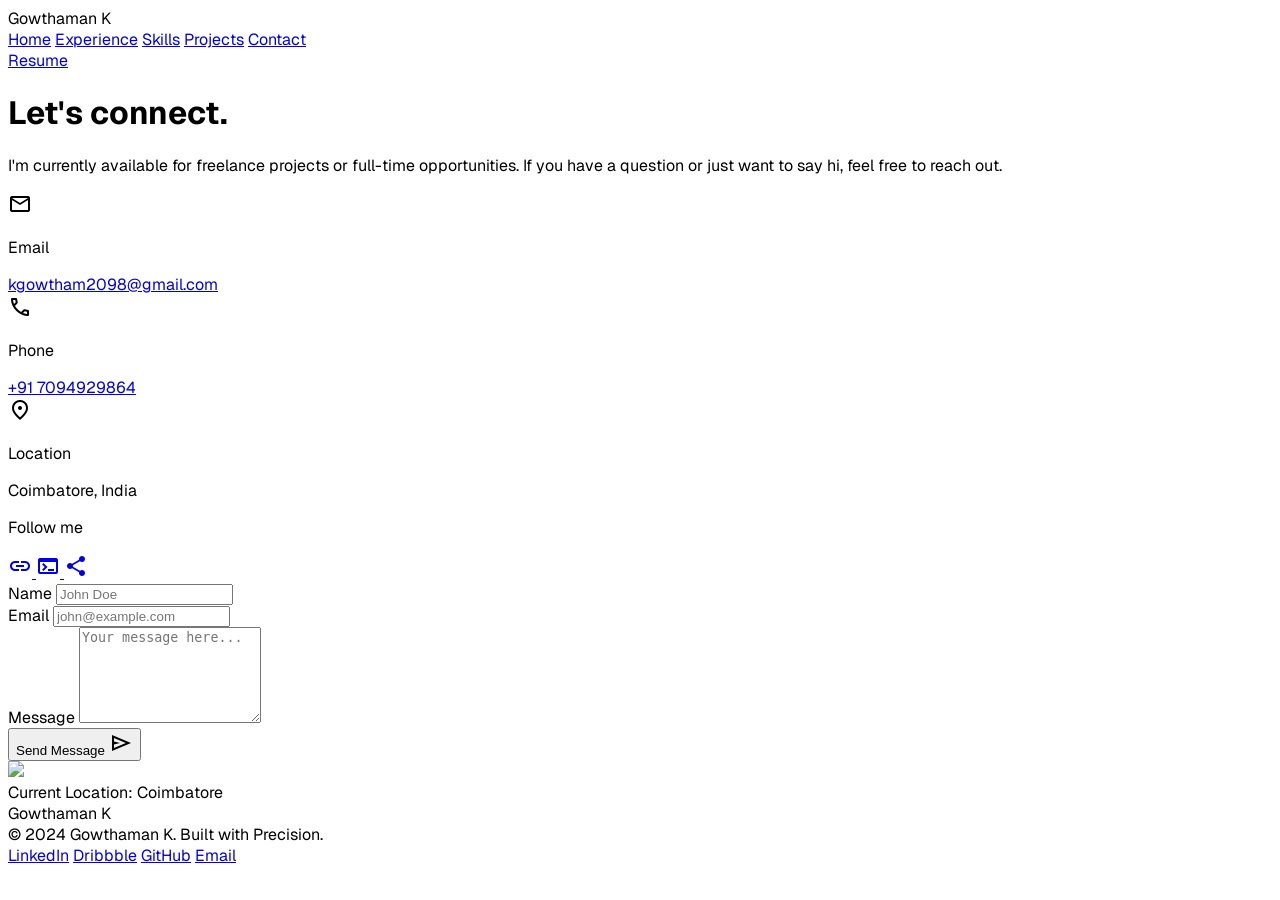
==== contact.html @ 195091ad "First update" ====
<!DOCTYPE html>

<html class="dark" lang="en"><head>
<meta charset="utf-8"/>
<meta content="width=device-width, initial-scale=1.0" name="viewport"/>
<link href="https://fonts.googleapis.com/css2?family=Geist:wght@100..900&amp;display=swap" rel="stylesheet"/>
<link href="https://fonts.googleapis.com/css2?family=Material+Symbols+Outlined:wght,FILL@100..700,0..1&amp;display=swap" rel="stylesheet"/>
<link href="https://fonts.googleapis.com/css2?family=Material+Symbols+Outlined:wght,FILL@100..700,0..1&amp;display=swap" rel="stylesheet"/>
<script src="https://cdn.tailwindcss.com?plugins=forms,container-queries"></script>
<script id="tailwind-config">
    tailwind.config = {
      darkMode: "class",
      theme: {
        extend: {
          "colors": {
            "surface": "#0c0c0f",
            "on-surface-variant": "#a1a1aa",
            "tertiary-fixed": "#bbf7d0",
            "on-tertiary-fixed": "#003318",
            "tertiary": "#34d399",
            "primary-fixed": "#ede9fe",
            "on-tertiary-fixed-variant": "#047857",
            "on-primary": "#0a0012",
            "on-error-container": "#fca5a5",
            "surface-tint": "#a78bfa",
            "surface-container": "#121215",
            "outline-variant": "#27272a",
            "tertiary-container": "#065f46",
            "primary-fixed-dim": "#c4b5fd",
            "outline": "#52525b",
            "inverse-on-surface": "#09090b",
            "on-secondary-fixed-variant": "#3f3f46",
            "on-secondary-fixed": "#18181b",
            "on-primary-container": "#ede9fe",
            "background": "#09090b",
            "on-error": "#1a0000",
            "surface-container-highest": "#1e1e22",
            "secondary": "#71717a",
            "secondary-container": "#27272a",
            "error-container": "#3b1111",
            "surface-dim": "#0c0c0f",
            "surface-container-lowest": "#09090b",
            "primary-container": "#7c3aed",
            "primary": "#a78bfa",
            "on-tertiary-container": "#bbf7d0",
            "on-primary-fixed": "#2e1065",
            "on-tertiary": "#001a12",
            "tertiary-fixed-dim": "#6ee7b7",
            "surface-variant": "#18181b",
            "surface-bright": "#18181b",
            "on-secondary": "#09090b",
            "inverse-surface": "#fafafa",
            "secondary-fixed-dim": "#71717a",
            "on-background": "#fafafa",
            "on-surface": "#fafafa",
            "on-secondary-container": "#a1a1aa",
            "surface-container-high": "#18181b",
            "error": "#ef4444",
            "surface-container-low": "#0f0f12",
            "secondary-fixed": "#a1a1aa",
            "on-primary-fixed-variant": "#5b21b6",
            "inverse-primary": "#5b21b6"
          },
          "borderRadius": {
            "DEFAULT": "0.25rem",
            "lg": "0.5rem",
            "xl": "0.75rem",
            "full": "9999px"
          },
          "fontFamily": {
            "headline": ["Geist"],
            "body": ["Geist"],
            "label": ["Geist"]
          }
        },
      },
    }
  </script>
<style>
    body { font-family: 'Geist', sans-serif; }
    .material-symbols-outlined {
      font-variation-settings: 'FILL' 0, 'wght' 400, 'GRAD' 0, 'opsz' 24;
    }
  </style>
</head>
<body class="bg-background text-on-background selection:bg-primary selection:text-on-primary">
<nav class="bg-[#09090b]/80 backdrop-blur-md fixed top-0 w-full z-50 border-b border-[#27272a]">
<div class="flex justify-between items-center px-6 py-4 max-w-7xl mx-auto">
<div class="text-xl font-bold tracking-tighter text-[#fafafa]">Gowthaman K</div>
<div class="hidden md:flex items-center gap-8 font-['Geist'] tracking-tight">
<a class="text-[#a1a1aa] hover:text-[#fafafa] transition-colors" href="index.html">Home</a>
<a class="text-[#a1a1aa] hover:text-[#fafafa] transition-colors" href="experience.html">Experience</a>
<a class="text-[#a1a1aa] hover:text-[#fafafa] transition-colors" href="skills.html">Skills</a>
<a class="text-[#a1a1aa] hover:text-[#fafafa] transition-colors" href="projects.html">Projects</a>
<a class="text-[#a78bfa] border-b-2 border-[#a78bfa] pb-1" href="contact.html">Contact</a>
</div>
<a href="resume.html" class="bg-primary text-on-primary px-5 py-2 rounded-lg font-semibold active:scale-95 transition-all duration-100 inline-block">
        Resume
      </a>
</div>
</nav>
<main class="pt-32 pb-20 px-6 max-w-7xl mx-auto">
<div class="grid grid-cols-1 lg:grid-cols-12 gap-8">
<div class="lg:col-span-5 space-y-12">
<div>
<h1 class="text-5xl font-extrabold tracking-tighter text-on-surface mb-4">Let's connect.</h1>
<p class="text-on-surface-variant text-lg leading-relaxed max-w-md">
            I'm currently available for freelance projects or full-time opportunities. If you have a question or just want to say hi, feel free to reach out.
          </p>
</div>
<div class="space-y-6">
<div class="flex items-center gap-4 group">
<div class="w-12 h-12 rounded-lg bg-surface-container border border-outline-variant flex items-center justify-center group-hover:border-primary transition-colors">
<span class="material-symbols-outlined text-primary">mail</span>
</div>
<div>
<p class="text-xs font-medium text-on-surface-variant uppercase tracking-widest">Email</p>
<a class="text-on-surface font-semibold hover:text-primary transition-colors" href="mailto:kgowtham2098@gmail.com">kgowtham2098@gmail.com</a>
</div>
</div>
<div class="flex items-center gap-4 group">
<div class="w-12 h-12 rounded-lg bg-surface-container border border-outline-variant flex items-center justify-center group-hover:border-primary transition-colors">
<span class="material-symbols-outlined text-primary">call</span>
</div>
<div>
<p class="text-xs font-medium text-on-surface-variant uppercase tracking-widest">Phone</p>
<a class="text-on-surface font-semibold hover:text-primary transition-colors" href="tel:+917094929864">+91 7094929864</a>
</div>
</div>
<div class="flex items-center gap-4 group">
<div class="w-12 h-12 rounded-lg bg-surface-container border border-outline-variant flex items-center justify-center group-hover:border-primary transition-colors">
<span class="material-symbols-outlined text-primary">location_on</span>
</div>
<div>
<p class="text-xs font-medium text-on-surface-variant uppercase tracking-widest">Location</p>
<p class="text-on-surface font-semibold">Coimbatore, India</p>
</div>
</div>
</div>
<div class="pt-8 border-t border-outline-variant">
<p class="text-sm font-bold text-on-surface mb-6 uppercase tracking-widest">Follow me</p>
<div class="flex gap-4">
<a class="w-10 h-10 rounded bg-surface-container border border-outline-variant flex items-center justify-center hover:bg-primary hover:text-on-primary transition-all" href="#">
<span class="material-symbols-outlined" style="font-variation-settings: 'FILL' 1;">link</span>
</a>
<a class="w-10 h-10 rounded bg-surface-container border border-outline-variant flex items-center justify-center hover:bg-primary hover:text-on-primary transition-all" href="#">
<span class="material-symbols-outlined" style="font-variation-settings: 'FILL' 1;">terminal</span>
</a>
<a class="w-10 h-10 rounded bg-surface-container border border-outline-variant flex items-center justify-center hover:bg-primary hover:text-on-primary transition-all" href="#">
<span class="material-symbols-outlined" style="font-variation-settings: 'FILL' 1;">share</span>
</a>
</div>
</div>
</div>
<div class="lg:col-span-7">
<div class="bg-surface-container border border-outline-variant rounded-xl p-8 md:p-10">
<form class="space-y-6">
<div class="grid grid-cols-1 md:grid-cols-2 gap-6">
<div class="space-y-2">
<label class="text-sm font-medium text-on-surface-variant" for="name">Name</label>
<input class="w-full bg-surface-container-low border border-outline-variant rounded-lg px-4 py-3 text-on-surface focus:ring-2 focus:ring-primary focus:outline-none transition-all placeholder:text-outline" id="name" placeholder="John Doe" type="text"/>
</div>
<div class="space-y-2">
<label class="text-sm font-medium text-on-surface-variant" for="email">Email</label>
<input class="w-full bg-surface-container-low border border-outline-variant rounded-lg px-4 py-3 text-on-surface focus:ring-2 focus:ring-primary focus:outline-none transition-all placeholder:text-outline" id="email" placeholder="john@example.com" type="email"/>
</div>
</div>
<div class="space-y-2">
<label class="text-sm font-medium text-on-surface-variant" for="message">Message</label>
<textarea class="w-full bg-surface-container-low border border-outline-variant rounded-lg px-4 py-3 text-on-surface focus:ring-2 focus:ring-primary focus:outline-none transition-all resize-none placeholder:text-outline" id="message" placeholder="Your message here..." rows="6"></textarea>
</div>
<button class="w-full bg-primary text-on-primary font-bold py-4 rounded-lg flex items-center justify-center gap-2 hover:opacity-90 active:scale-[0.98] transition-all" type="submit">
              Send Message
              <span class="material-symbols-outlined">send</span>
</button>
</form>
</div>
<div class="mt-8 rounded-xl overflow-hidden border border-outline-variant h-[300px] relative">
<img class="w-full h-full object-cover grayscale opacity-50" data-alt="abstract architectural map of a modern city in dark shades with neon purple highlights and glowing grid lines" src="https://lh3.googleusercontent.com/aida-public/[base64]"/>
<div class="absolute inset-0 bg-gradient-to-t from-background to-transparent"></div>
<div class="absolute bottom-6 left-6 bg-surface-container/90 backdrop-blur-sm border border-outline-variant px-4 py-2 rounded-lg flex items-center gap-2">
<span class="w-2 h-2 rounded-full bg-tertiary animate-pulse"></span>
<span class="text-xs font-bold text-on-surface uppercase tracking-widest">Current Location: Coimbatore</span>
</div>
</div>
</div>
</div>
</main>
<footer class="bg-[#09090b] w-full py-12 border-t border-[#27272a]">
<div class="flex flex-col md:flex-row justify-between items-center px-8 max-w-7xl mx-auto gap-4 font-['Geist'] text-sm">
<div class="text-lg font-semibold text-[#fafafa]">Gowthaman K</div>
<div class="text-[#a1a1aa]">© 2024 Gowthaman K. Built with Precision.</div>
<div class="flex gap-6">
<a class="text-[#a1a1aa] hover:text-[#34d399] transition-colors" href="#">LinkedIn</a>
<a class="text-[#a1a1aa] hover:text-[#34d399] transition-colors" href="#">Dribbble</a>
<a class="text-[#a1a1aa] hover:text-[#34d399] transition-colors" href="#">GitHub</a>
<a class="text-[#a1a1aa] hover:text-[#34d399] transition-colors" href="#">Email</a>
</div>
</div>
</footer>
</body></html>
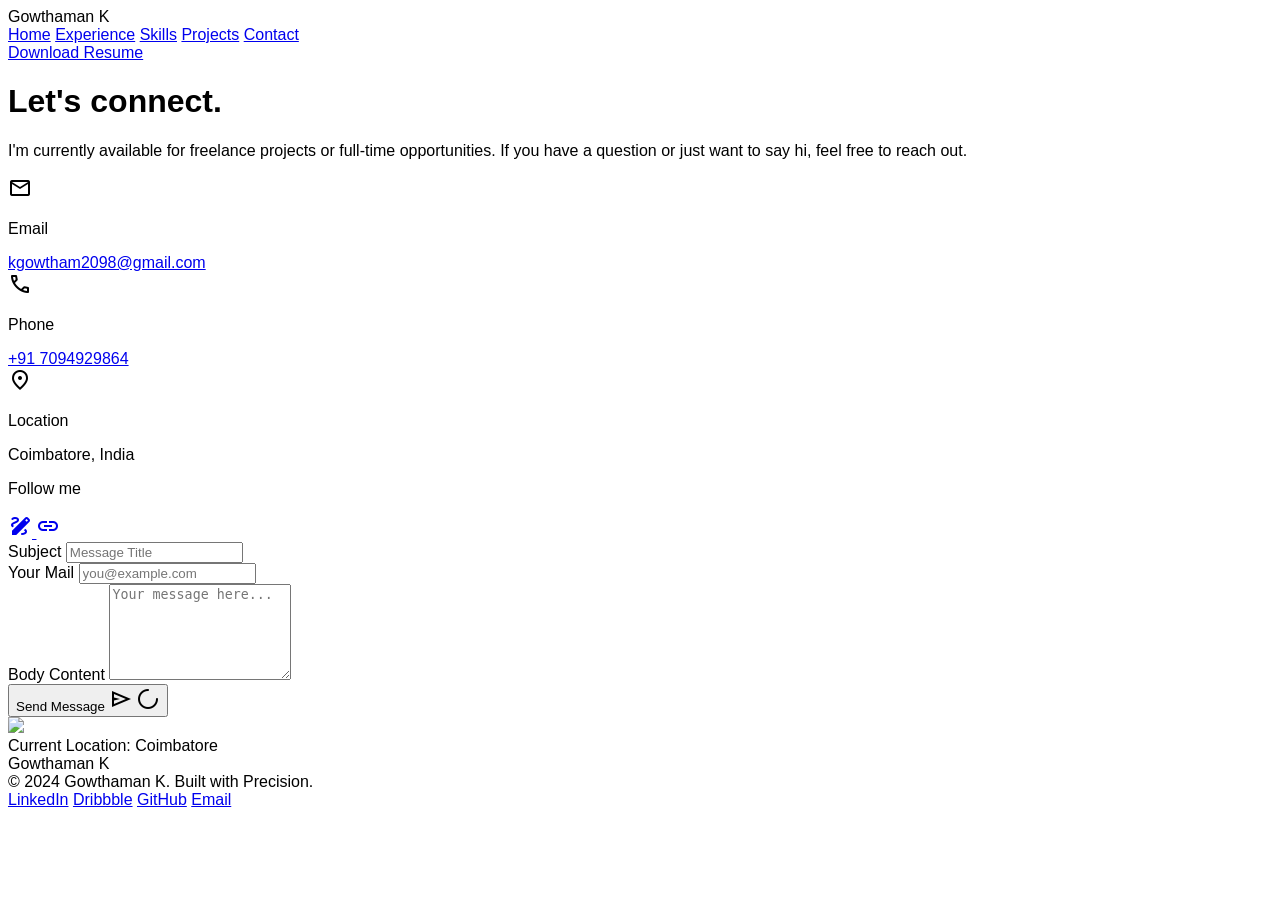
==== commit 279fbecd: "Add files via upload second update." ====
--- a/contact.html
+++ b/contact.html
@@ -3,7 +3,6 @@
 <html class="dark" lang="en"><head>
 <meta charset="utf-8"/>
 <meta content="width=device-width, initial-scale=1.0" name="viewport"/>
-<link href="https://fonts.googleapis.com/css2?family=Geist:wght@100..900&amp;display=swap" rel="stylesheet"/>
 <link href="https://fonts.googleapis.com/css2?family=Material+Symbols+Outlined:wght,FILL@100..700,0..1&amp;display=swap" rel="stylesheet"/>
 <link href="https://fonts.googleapis.com/css2?family=Material+Symbols+Outlined:wght,FILL@100..700,0..1&amp;display=swap" rel="stylesheet"/>
 <script src="https://cdn.tailwindcss.com?plugins=forms,container-queries"></script>
@@ -68,16 +67,16 @@
             "full": "9999px"
           },
           "fontFamily": {
-            "headline": ["Geist"],
-            "body": ["Geist"],
-            "label": ["Geist"]
+            "headline": ["Helvetica", "Arial", "sans-serif"],
+            "body": ["Helvetica", "Arial", "sans-serif"],
+            "label": ["Helvetica", "Arial", "sans-serif"]
           }
         },
       },
     }
   </script>
 <style>
-    body { font-family: 'Geist', sans-serif; }
+    body { font-family: 'Helvetica', Arial, sans-serif; }
     .material-symbols-outlined {
       font-variation-settings: 'FILL' 0, 'wght' 400, 'GRAD' 0, 'opsz' 24;
     }
@@ -87,7 +86,7 @@
 <nav class="bg-[#09090b]/80 backdrop-blur-md fixed top-0 w-full z-50 border-b border-[#27272a]">
 <div class="flex justify-between items-center px-6 py-4 max-w-7xl mx-auto">
 <div class="text-xl font-bold tracking-tighter text-[#fafafa]">Gowthaman K</div>
-<div class="hidden md:flex items-center gap-8 font-['Geist'] tracking-tight">
+<div class="hidden md:flex items-center gap-8 font-['Helvetica'] tracking-tight">
 <a class="text-[#a1a1aa] hover:text-[#fafafa] transition-colors" href="index.html">Home</a>
 <a class="text-[#a1a1aa] hover:text-[#fafafa] transition-colors" href="experience.html">Experience</a>
 <a class="text-[#a1a1aa] hover:text-[#fafafa] transition-colors" href="skills.html">Skills</a>
@@ -95,7 +94,7 @@
 <a class="text-[#a78bfa] border-b-2 border-[#a78bfa] pb-1" href="contact.html">Contact</a>
 </div>
 <a href="resume.html" class="bg-primary text-on-primary px-5 py-2 rounded-lg font-semibold active:scale-95 transition-all duration-100 inline-block">
-        Resume
+        Download Resume
       </a>
 </div>
 </nav>
@@ -140,38 +139,35 @@
 <div class="pt-8 border-t border-outline-variant">
 <p class="text-sm font-bold text-on-surface mb-6 uppercase tracking-widest">Follow me</p>
 <div class="flex gap-4">
-<a class="w-10 h-10 rounded bg-surface-container border border-outline-variant flex items-center justify-center hover:bg-primary hover:text-on-primary transition-all" href="#">
-<span class="material-symbols-outlined" style="font-variation-settings: 'FILL' 1;">link</span>
+<a class="w-10 h-10 rounded bg-surface-container border border-outline-variant flex items-center justify-center hover:bg-primary hover:text-on-primary transition-all" href="https://behance.net/gowthaman1" target="_blank" title="Behance">
+<span class="material-symbols-outlined text-[18px]" style="font-variation-settings: 'FILL' 1;">draw</span>
 </a>
-<a class="w-10 h-10 rounded bg-surface-container border border-outline-variant flex items-center justify-center hover:bg-primary hover:text-on-primary transition-all" href="#">
-<span class="material-symbols-outlined" style="font-variation-settings: 'FILL' 1;">terminal</span>
-</a>
-<a class="w-10 h-10 rounded bg-surface-container border border-outline-variant flex items-center justify-center hover:bg-primary hover:text-on-primary transition-all" href="#">
-<span class="material-symbols-outlined" style="font-variation-settings: 'FILL' 1;">share</span>
+<a class="w-10 h-10 rounded bg-surface-container border border-outline-variant flex items-center justify-center hover:bg-primary hover:text-on-primary transition-all" href="https://www.linkedin.com/in/gowthaman-k-50455023b" target="_blank" title="LinkedIn">
+<span class="material-symbols-outlined text-[18px]" style="font-variation-settings: 'FILL' 1;">link</span>
 </a>
 </div>
 </div>
 </div>
 <div class="lg:col-span-7">
 <div class="bg-surface-container border border-outline-variant rounded-xl p-8 md:p-10">
-<form class="space-y-6">
-<div class="grid grid-cols-1 md:grid-cols-2 gap-6">
+<form id="contact-form" class="space-y-6">
+<input type="hidden" name="access_key" value="25048a42-9eec-4da4-8f66-ab30d606b877">
 <div class="space-y-2">
-<label class="text-sm font-medium text-on-surface-variant" for="name">Name</label>
-<input class="w-full bg-surface-container-low border border-outline-variant rounded-lg px-4 py-3 text-on-surface focus:ring-2 focus:ring-primary focus:outline-none transition-all placeholder:text-outline" id="name" placeholder="John Doe" type="text"/>
+<label class="text-sm font-medium text-on-surface-variant" for="subject">Subject</label>
+<input class="w-full bg-surface-container-low border border-outline-variant rounded-lg px-4 py-3 text-on-surface focus:ring-2 focus:ring-primary focus:outline-none transition-all placeholder:text-outline" id="subject" name="subject" placeholder="Message Title" type="text" required/>
 </div>
 <div class="space-y-2">
-<label class="text-sm font-medium text-on-surface-variant" for="email">Email</label>
-<input class="w-full bg-surface-container-low border border-outline-variant rounded-lg px-4 py-3 text-on-surface focus:ring-2 focus:ring-primary focus:outline-none transition-all placeholder:text-outline" id="email" placeholder="john@example.com" type="email"/>
-</div>
+<label class="text-sm font-medium text-on-surface-variant" for="email">Your Mail</label>
+<input class="w-full bg-surface-container-low border border-outline-variant rounded-lg px-4 py-3 text-on-surface focus:ring-2 focus:ring-primary focus:outline-none transition-all placeholder:text-outline" id="email" name="email" placeholder="you@example.com" type="email" required/>
 </div>
 <div class="space-y-2">
-<label class="text-sm font-medium text-on-surface-variant" for="message">Message</label>
-<textarea class="w-full bg-surface-container-low border border-outline-variant rounded-lg px-4 py-3 text-on-surface focus:ring-2 focus:ring-primary focus:outline-none transition-all resize-none placeholder:text-outline" id="message" placeholder="Your message here..." rows="6"></textarea>
+<label class="text-sm font-medium text-on-surface-variant" for="message">Body Content</label>
+<textarea class="w-full bg-surface-container-low border border-outline-variant rounded-lg px-4 py-3 text-on-surface focus:ring-2 focus:ring-primary focus:outline-none transition-all resize-none placeholder:text-outline" id="message" name="message" placeholder="Your message here..." rows="6" required></textarea>
 </div>
 <button class="w-full bg-primary text-on-primary font-bold py-4 rounded-lg flex items-center justify-center gap-2 hover:opacity-90 active:scale-[0.98] transition-all" type="submit">
-              Send Message
-              <span class="material-symbols-outlined">send</span>
+              <span id="submit-text">Send Message</span>
+              <span id="submit-icon" class="material-symbols-outlined">send</span>
+              <span id="loading-spinner" class="material-symbols-outlined animate-spin hidden" style="animation: spin 1s linear infinite;">progress_activity</span>
 </button>
 </form>
 </div>
@@ -187,7 +183,7 @@
 </div>
 </main>
 <footer class="bg-[#09090b] w-full py-12 border-t border-[#27272a]">
-<div class="flex flex-col md:flex-row justify-between items-center px-8 max-w-7xl mx-auto gap-4 font-['Geist'] text-sm">
+<div class="flex flex-col md:flex-row justify-between items-center px-8 max-w-7xl mx-auto gap-4 font-['Helvetica'] text-sm">
 <div class="text-lg font-semibold text-[#fafafa]">Gowthaman K</div>
 <div class="text-[#a1a1aa]">© 2024 Gowthaman K. Built with Precision.</div>
 <div class="flex gap-6">
@@ -198,4 +194,88 @@
 </div>
 </div>
 </footer>
+
+<div id="snackbar" class="fixed bottom-4 left-1/2 -translate-x-1/2 px-6 py-3 rounded-lg text-white font-bold opacity-0 transition-opacity duration-300 pointer-events-none z-50 flex items-center gap-2">
+  <span id="snackbar-icon" class="material-symbols-outlined"></span>
+  <span id="snackbar-text"></span>
+</div>
+
+<style>
+  @keyframes spin {
+    from { transform: rotate(0deg); }
+    to { transform: rotate(360deg); }
+  }
+  .animate-spin { animation: spin 1s linear infinite; }
+</style>
+
+<script>
+  const form = document.getElementById('contact-form');
+  const snackbar = document.getElementById('snackbar');
+  const snackbarText = document.getElementById('snackbar-text');
+  const snackbarIcon = document.getElementById('snackbar-icon');
+  const submitText = document.getElementById('submit-text');
+  const submitIcon = document.getElementById('submit-icon');
+  const loadingSpinner = document.getElementById('loading-spinner');
+
+  form.addEventListener('submit', function(e) {
+    e.preventDefault();
+    
+    // Show loading state
+    submitText.textContent = "Sending...";
+    submitIcon.classList.add('hidden');
+    loadingSpinner.classList.remove('hidden');
+    form.querySelector('button[type="submit"]').disabled = true;
+
+    const formData = new FormData(form);
+    const object = Object.fromEntries(formData);
+    const json = JSON.stringify(object);
+
+    fetch('https://api.web3forms.com/submit', {
+      method: 'POST',
+      headers: {
+        'Content-Type': 'application/json',
+        'Accept': 'application/json'
+      },
+      body: json
+    })
+    .then(async (response) => {
+      let json = await response.json();
+      if (response.status == 200) {
+        showSnackbar('Message sent successfully!', 'success');
+        form.reset();
+      } else {
+        console.log(response);
+        showSnackbar(json.message || 'Something went wrong!', 'error');
+      }
+    })
+    .catch(error => {
+      console.log(error);
+      showSnackbar('Failed to send message. Check your connection.', 'error');
+    })
+    .finally(() => {
+      // Reset loading state
+      submitText.textContent = "Send Message";
+      submitIcon.classList.remove('hidden');
+      loadingSpinner.classList.add('hidden');
+      form.querySelector('button[type="submit"]').disabled = false;
+    });
+  });
+
+  function showSnackbar(message, type) {
+    snackbarText.textContent = message;
+    if (type === 'success') {
+      snackbar.className = "fixed bottom-4 left-1/2 -translate-x-1/2 px-6 py-3 rounded-lg text-white font-bold transition-opacity duration-300 z-50 flex items-center gap-2 bg-green-500 opacity-100";
+      snackbarIcon.textContent = "check_circle";
+    } else {
+      snackbar.className = "fixed bottom-4 left-1/2 -translate-x-1/2 px-6 py-3 rounded-lg text-white font-bold transition-opacity duration-300 z-50 flex items-center gap-2 bg-red-500 opacity-100";
+      snackbarIcon.textContent = "error";
+    }
+
+    setTimeout(() => {
+      snackbar.classList.remove('opacity-100');
+      snackbar.classList.add('opacity-0');
+      snackbar.classList.add('pointer-events-none');
+    }, 3000);
+  }
+</script>
 </body></html>
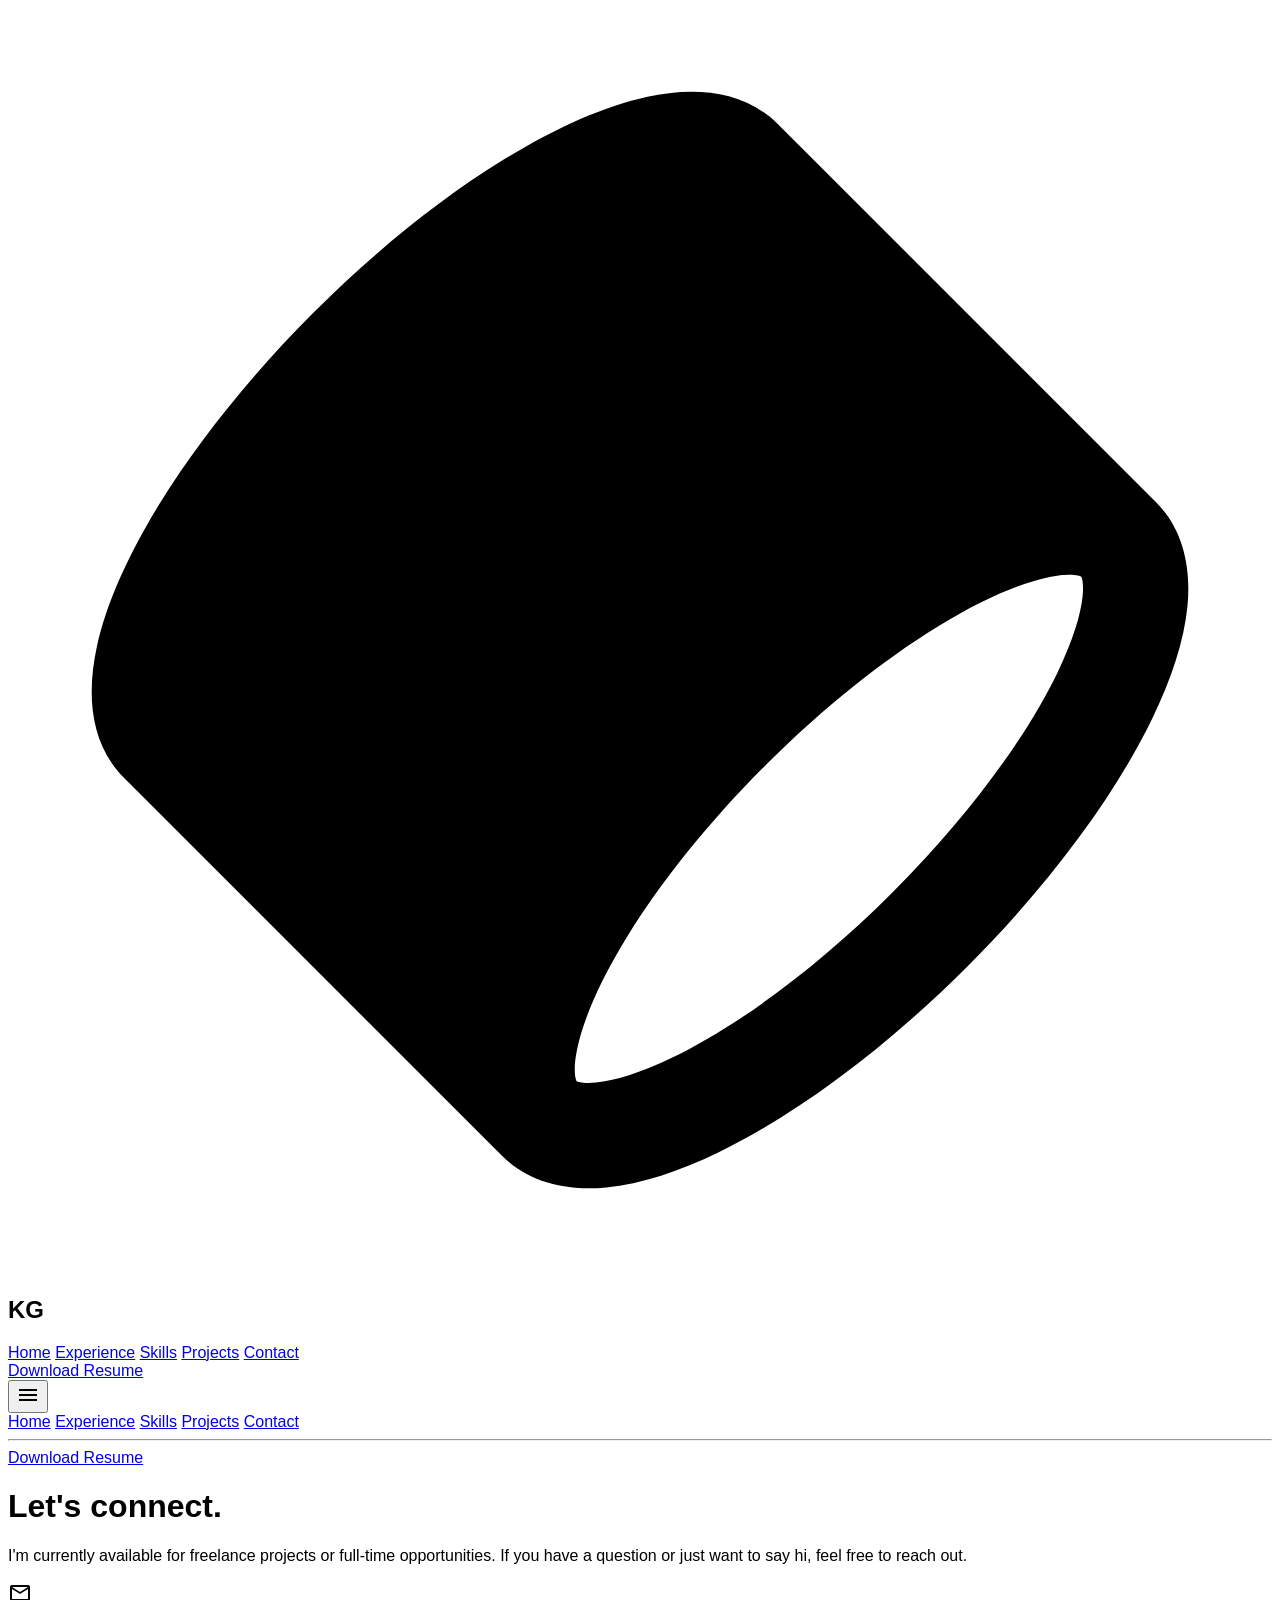
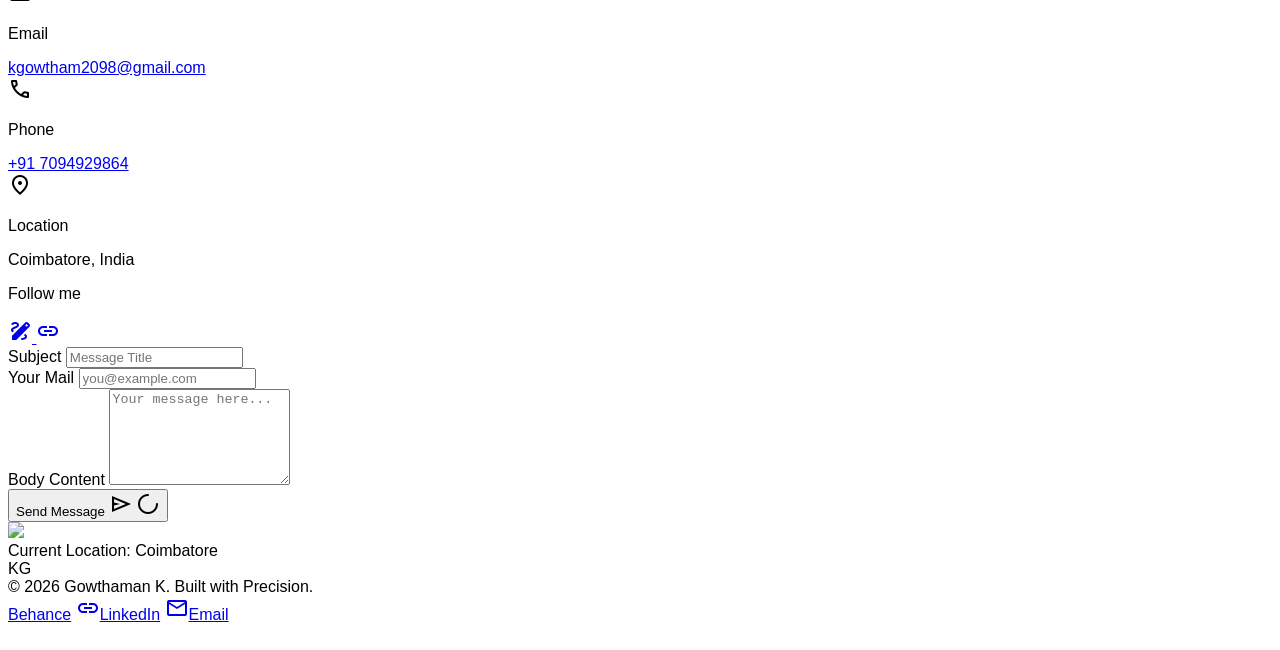
==== commit 91c327f1: "Add files via upload" ====
--- a/contact.html
+++ b/contact.html
@@ -83,21 +83,50 @@
   </style>
 </head>
 <body class="bg-background text-on-background selection:bg-primary selection:text-on-primary">
-<nav class="bg-[#09090b]/80 backdrop-blur-md fixed top-0 w-full z-50 border-b border-[#27272a]">
-<div class="flex justify-between items-center px-6 py-4 max-w-7xl mx-auto">
-<div class="text-xl font-bold tracking-tighter text-[#fafafa]">Gowthaman K</div>
-<div class="hidden md:flex items-center gap-8 font-['Helvetica'] tracking-tight">
-<a class="text-[#a1a1aa] hover:text-[#fafafa] transition-colors" href="index.html">Home</a>
-<a class="text-[#a1a1aa] hover:text-[#fafafa] transition-colors" href="experience.html">Experience</a>
-<a class="text-[#a1a1aa] hover:text-[#fafafa] transition-colors" href="skills.html">Skills</a>
-<a class="text-[#a1a1aa] hover:text-[#fafafa] transition-colors" href="projects.html">Projects</a>
-<a class="text-[#a78bfa] border-b-2 border-[#a78bfa] pb-1" href="contact.html">Contact</a>
-</div>
-<a href="resume.html" class="bg-primary text-on-primary px-5 py-2 rounded-lg font-semibold active:scale-95 transition-all duration-100 inline-block">
-        Download Resume
-      </a>
-</div>
-</nav>
+  <!-- Shared Navigation -->
+  <header class="sticky top-0 z-50 w-full border-b border-outline-variant bg-background/80 backdrop-blur-md">
+    <div class="mx-auto flex max-w-[1200px] items-center justify-between px-6 py-4">
+      <div class="flex items-center gap-3 md:w-1/4">
+        <div class="size-8 text-primary">
+          <svg fill="none" viewbox="0 0 48 48" xmlns="http://www.w3.org/2000/svg">
+            <path clip-rule="evenodd"
+              d="M39.475 21.6262C40.358 21.4363 40.6863 21.5589 40.7581 21.5934C40.7876 21.655 40.8547 21.857 40.8082 22.3336C40.7408 23.0255 40.4502 24.0046 39.8572 25.2301C38.6799 27.6631 36.5085 30.6631 33.5858 33.5858C30.6631 36.5085 27.6632 38.6799 25.2301 39.8572C24.0046 40.4502 23.0255 40.7407 22.3336 40.8082C21.8571 40.8547 21.6551 40.7875 21.5934 40.7581C21.5589 40.6863 21.4363 40.358 21.6262 39.475C21.8562 38.4054 22.4689 36.9657 23.5038 35.2817C24.7575 33.2417 26.5497 30.9744 28.7621 28.762C30.9744 26.5497 33.2417 24.7574 35.2817 23.5037C36.9657 22.4689 38.4054 21.8562 39.475 21.6262ZM4.41189 29.2403L18.7597 43.5881C19.8813 44.7097 21.4027 44.9179 22.7217 44.7893C24.0585 44.659 25.5148 44.1631 26.9723 43.4579C29.9052 42.0387 33.2618 39.5667 36.4142 36.4142C39.5667 33.2618 42.0387 29.9052 43.4579 26.9723C44.1631 25.5148 44.659 24.0585 44.7893 22.7217C44.9179 21.4027 44.7097 19.8813 43.5881 18.7597L29.2403 4.41187C27.8527 3.02428 25.8765 3.02573 24.2861 3.36776C22.6081 3.72863 20.7334 4.58419 18.8396 5.74801C16.4978 7.18716 13.9881 9.18353 11.5858 11.5858C9.18354 13.988 7.18717 16.4978 5.74802 18.8396C4.58421 20.7334 3.72865 22.6081 3.36778 24.2861C3.02574 25.8765 3.02429 27.8527 4.41189 29.2403Z"
+              fill="currentColor" fill-rule="evenodd"></path>
+          </svg>
+        </div>
+        <h2 class="text-xl font-bold tracking-tight text-[#fafafa]">KG</h2>
+      </div>
+      <nav class="hidden items-center justify-center gap-8 md:flex md:w-2/4">
+        <a class="text-sm font-medium text-on-surface-variant hover:text-primary transition-colors" href="index.html">Home</a>
+        <a class="text-sm font-medium text-on-surface-variant hover:text-primary transition-colors" href="experience.html">Experience</a>
+        <a class="text-sm font-medium text-on-surface-variant hover:text-primary transition-colors" href="skills.html">Skills</a>
+        <a class="text-sm font-medium text-on-surface-variant hover:text-primary transition-colors" href="projects.html">Projects</a>
+        <a class="text-sm font-medium text-[#a78bfa] border-b-2 border-[#a78bfa] pb-1" href="contact.html">Contact</a>
+      </nav>
+      <div class="hidden md:flex md:w-1/4 justify-end">
+        <a class="rounded-lg bg-primary px-4 py-2 text-sm font-bold text-on-primary hover:opacity-90 active:scale-95 transition-all duration-100"
+          href="resume.html">Download Resume</a>
+      </div>
+      <!-- Hamburger Menu Button -->
+      <button id="mobile-menu-btn" class="flex items-center justify-center p-2 text-on-surface hover:text-primary focus:outline-none md:hidden" aria-label="Toggle Menu">
+        <span class="material-symbols-outlined text-2xl">menu</span>
+      </button>
+    </div>
+    <!-- Mobile Menu Drawer -->
+    <div id="mobile-menu" class="hidden md:hidden border-t border-outline-variant bg-background/95 backdrop-blur-md transition-all duration-300 ease-in-out">
+      <div class="flex flex-col gap-4 px-6 py-6">
+        <a class="text-base font-medium text-on-surface-variant hover:text-primary transition-colors py-2" href="index.html">Home</a>
+        <a class="text-base font-medium text-on-surface-variant hover:text-primary transition-colors py-2" href="experience.html">Experience</a>
+        <a class="text-base font-medium text-on-surface-variant hover:text-primary transition-colors py-2" href="skills.html">Skills</a>
+        <a class="text-base font-medium text-on-surface-variant hover:text-primary transition-colors py-2" href="projects.html">Projects</a>
+        <a class="text-base font-semibold text-primary py-2" href="contact.html">Contact</a>
+        <hr class="border-outline-variant my-2" />
+        <a class="rounded-lg bg-primary px-4 py-3 text-center text-base font-bold text-on-primary hover:opacity-90 active:scale-95 transition-all duration-100" href="resume.html">
+          Download Resume
+        </a>
+      </div>
+    </div>
+  </header>
 <main class="pt-32 pb-20 px-6 max-w-7xl mx-auto">
 <div class="grid grid-cols-1 lg:grid-cols-12 gap-8">
 <div class="lg:col-span-5 space-y-12">
@@ -182,15 +211,17 @@
 </div>
 </div>
 </main>
+<!-- Footer -->
 <footer class="bg-[#09090b] w-full py-12 border-t border-[#27272a]">
-<div class="flex flex-col md:flex-row justify-between items-center px-8 max-w-7xl mx-auto gap-4 font-['Helvetica'] text-sm">
-<div class="text-lg font-semibold text-[#fafafa]">Gowthaman K</div>
-<div class="text-[#a1a1aa]">© 2024 Gowthaman K. Built with Precision.</div>
+<div class="flex flex-col md:flex-row justify-between items-center px-8 max-w-7xl mx-auto gap-4">
+<div class="text-lg font-semibold text-[#fafafa]">KG</div>
+<div class="font-['Helvetica'] text-sm text-[#a1a1aa] text-center md:text-left">
+                © <span id="year"></span> Gowthaman K. Built with Precision.
+            </div>
 <div class="flex gap-6">
-<a class="text-[#a1a1aa] hover:text-[#34d399] transition-colors" href="#">LinkedIn</a>
-<a class="text-[#a1a1aa] hover:text-[#34d399] transition-colors" href="#">Dribbble</a>
-<a class="text-[#a1a1aa] hover:text-[#34d399] transition-colors" href="#">GitHub</a>
-<a class="text-[#a1a1aa] hover:text-[#34d399] transition-colors" href="#">Email</a>
+<a class="text-[#a1a1aa] hover:text-[#34d399] transition-colors font-['Helvetica'] text-sm flex items-center gap-1" href="https://behance.net/gowthaman1" target="_blank">Behance</a>
+<a class="text-[#a1a1aa] hover:text-[#34d399] transition-colors font-['Helvetica'] text-sm flex items-center gap-1" href="https://www.linkedin.com/in/gowthaman-k-50455023b" target="_blank"><span class="material-symbols-outlined text-[16px]">link</span>LinkedIn</a>
+<a class="text-[#a1a1aa] hover:text-[#34d399] transition-colors font-['Helvetica'] text-sm flex items-center gap-1" href="mailto:kgowtham2098@gmail.com"><span class="material-symbols-outlined text-[16px]">mail</span>Email</a>
 </div>
 </div>
 </footer>
@@ -277,5 +308,31 @@
       snackbar.classList.add('pointer-events-none');
     }, 3000);
   }
+
+  document.getElementById("year").textContent = new Date().getFullYear();
+
+  // Mobile Menu Toggle Logic
+  const mobileMenuBtn = document.getElementById('mobile-menu-btn');
+  const mobileMenu = document.getElementById('mobile-menu');
+  if (mobileMenuBtn && mobileMenu) {
+    mobileMenuBtn.addEventListener('click', () => {
+      const isHidden = mobileMenu.classList.contains('hidden');
+      if (isHidden) {
+        mobileMenu.classList.remove('hidden');
+        mobileMenuBtn.innerHTML = '<span class="material-symbols-outlined text-2xl">close</span>';
+      } else {
+        mobileMenu.classList.add('hidden');
+        mobileMenuBtn.innerHTML = '<span class="material-symbols-outlined text-2xl">menu</span>';
+      }
+    });
+
+    // Close menu on resize to desktop
+    window.addEventListener('resize', () => {
+      if (window.innerWidth >= 768 && !mobileMenu.classList.contains('hidden')) {
+        mobileMenu.classList.add('hidden');
+        mobileMenuBtn.innerHTML = '<span class="material-symbols-outlined text-2xl">menu</span>';
+      }
+    });
+  }
 </script>
 </body></html>
